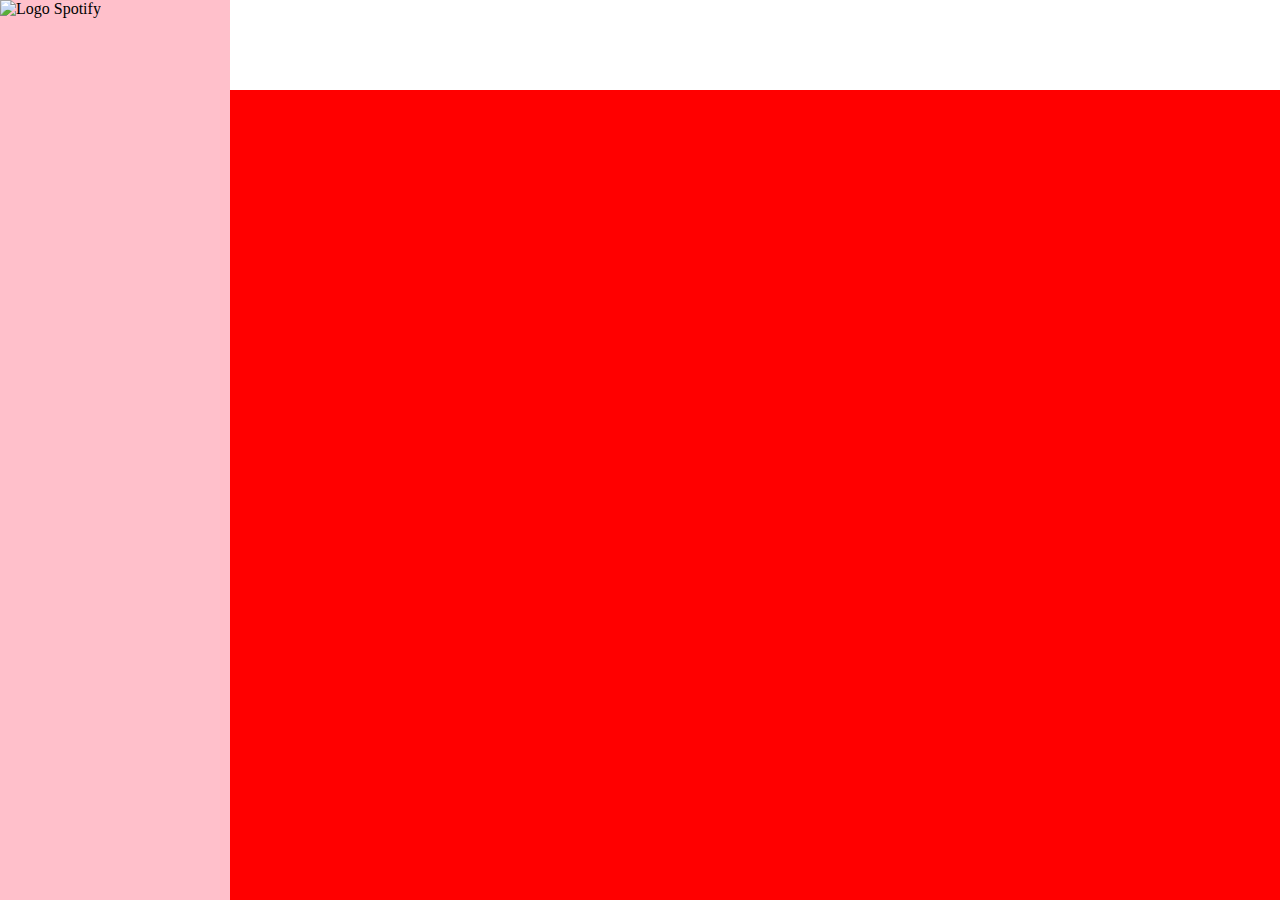
==== index.html @ 9cf11f25 "Struttura a colori" ====
<!DOCTYPE html>
<html lang="en" dir="ltr">
  <head>
    <meta charset="utf-8">
    <meta name="viewport" content="width=device-width, initial-scale= 1.0">
    <title>Spotify</title>
    <link rel="stylesheet" href="css/style.css">
    <link href="https://fonts.googleapis.com/css?family=Montserrat:400,500,600,700&display=swap" rel="stylesheet">
    <link rel="stylesheet" href="https://cdnjs.cloudflare.com/ajax/libs/font-awesome/5.12.1/css/all.min.css">
  </head>
  <body>
      <div id="spotify">
           <main id="main-wid" class="flexGrow--1" >
               <!-- Asside sidebar -->
               <aside id="sidebar">
                    <div class="sidebar_top flexGrow--1">
                            <div class="sidebar-top__logo">
                                <img src="" alt="Logo Spotify">
                            </div>
                      <nav id="sidebar__main-menu">
                         <ul>
                             <li></li>
                             <li></li>
                             <li></li>
                         </ul>
                      </nav>
                      <section id="sidebar__playlist"></section>
                    </div>
                    <div class="sidebar-bottom">

                    </div>
               </aside>
               <div id="content" class="flexGrow--1">
                   <div class="content__top-bar"></div>
                   <div class="content__scrollable"></div>
               </div>
           </main>

      </div>
  </body>
</html>
---- css/style.css ----
* {
  margin: 0;
  padding: 0;
  box-sizing: border-box;
}

body {
  font-family: "Montserrat, sans-serif"
  color: #fff;
}

/* Spotify */
#spotify {
  display: flex;
  flex-direction: column;
  height: 100vh;
  background-color: red;
}
 #sidebar {
  display: flex;
  flex-direction: column;
  flex-basis: 230px;
  background-color: pink;
}
#main-wid {
  display: flex;
}
#content {
  position: relative;
}
.content__top-bar{
  position: absolute;
  top: 0;
  left: 0;
  width: 100%;
  height: 90px;
  background-color: white;
}

.flexGrow--1 {
  flex-grow: 1;
}
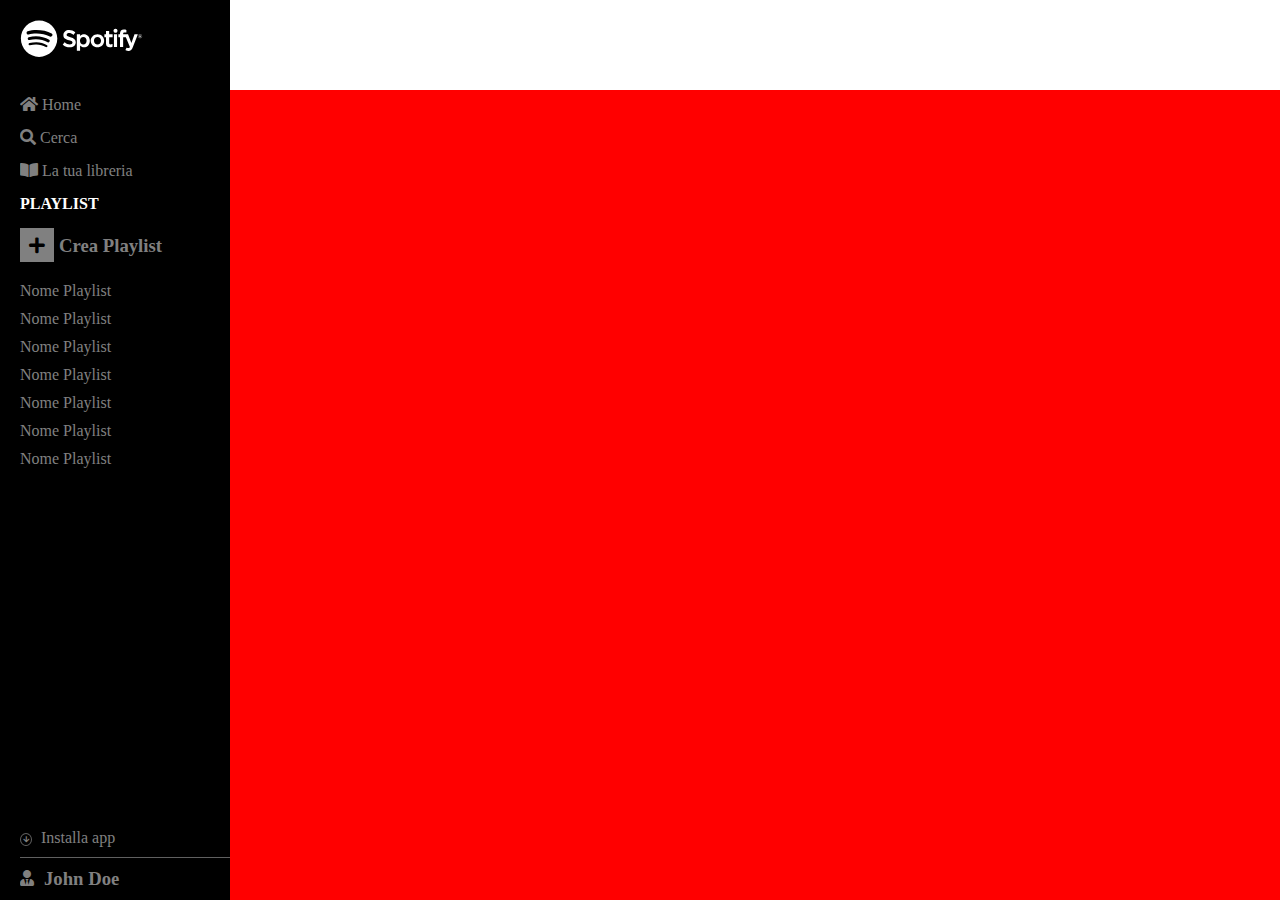
==== commit 2d70b5f3: "Aside done" ====
--- a/index.html
+++ b/index.html
@@ -15,19 +15,38 @@
                <aside id="sidebar">
                     <div class="sidebar_top flexGrow--1">
                             <div class="sidebar-top__logo">
-                                <img src="" alt="Logo Spotify">
+                                <img src="img/logo.svg" alt="Logo Spotify">
                             </div>
                       <nav id="sidebar__main-menu">
-                         <ul>
-                             <li></li>
-                             <li></li>
-                             <li></li>
+                         <ul class="listStyleNone">
+                             <li><i class="fas fa-home"></i> Home </li>
+                             <li><i class="fas fa-search"></i> Cerca </li>
+                             <li><i class="fas fa-book-open"></i> La tua libreria </li>
                          </ul>
                       </nav>
-                      <section id="sidebar__playlist"></section>
+                      <section id="sidebar__playlist">
+                          <p>Playlist</p>
+                          <h3><a href="#"><i class="fas fa-plus"></i></a>Crea Playlist</h3>
+                          <ul class="listStyleNone">
+                              <li>Nome Playlist</li>
+                              <li>Nome Playlist</li>
+                              <li>Nome Playlist</li>
+                              <li>Nome Playlist</li>
+                              <li>Nome Playlist</li>
+                              <li>Nome Playlist</li>
+                              <li>Nome Playlist</li>
+                          </ul>
+                      </section>
                     </div>
-                    <div class="sidebar-bottom">
-
+                    <div id="sidebar-bottom">
+                         <div class="sidebar-bottom__intall-app">
+                              <i class="fas fa-arrow-down"></i>
+                              <a href="#">Installa app</a>
+                         </div>
+                         <div class="sidebar-bottom__account">
+                             <a href="#"><i class="fas fa-user-tie"></i></a>
+                             <h3>John Doe</h3>
+                         </div>
                     </div>
                </aside>
                <div id="content" class="flexGrow--1">
--- a/css/style.css
+++ b/css/style.css
@@ -16,18 +16,99 @@
   height: 100vh;
   background-color: red;
 }
+
  #sidebar {
   display: flex;
   flex-direction: column;
   flex-basis: 230px;
-  background-color: pink;
+    background-color: black;
+}
+
+.sidebar-top__logo img {
+    width: 143px;
+    padding: 20px 0 20px 20px;
+}
+
+#sidebar__main-menu {
+  color: gray;
+  padding-left: 20px;
+}
+
+#sidebar__main-menu ul li {
+  margin: 15px 0;
+}
+#sidebar__playlist {
+  padding-left: 20px;
+  color: gray;
+}
+
+#sidebar__playlist p {
+  font-weight: bold;
+  color: white;
+  text-transform: uppercase;
+}
+#sidebar__playlist h3 {
+  padding: 10px 0;
+}
+#sidebar__playlist i {
+  background: gray;
+  color: #000;
+  font-size: 18px;
+  padding: 8px 9px;
+  margin-top: 5px;
+  margin-right: 5px;
+}
+
+#sidebar__playlist ul li {
+  margin: 10px 0;
+}
+
+#sidebar-bottom {
+  padding-left: 20px;
+  color: gray;
+}
+
+.sidebar-bottom__intall-app {
+  border-bottom: 1px solid #606060;
+  padding-bottom: 10px;
+}
+
+.sidebar-bottom__intall-app i {
+  border: 1px solid #606060;
+  border-radius: 50%;
+  margin-right: 5px;
+  padding: 2px;
+  font-size: 7px;
+  vertical-align: middle;
+}
+
+.sidebar-bottom__intall-app a {
+  text-decoration: none;
+  color: gray;
+}
+
+.sidebar-bottom__account {
+  display: flex;
+  align-items: center;
+  margin-top: 10px;
+  padding-bottom: 10px;
+}
+
+.sidebar-bottom__account a i{
+  margin-right: 10px;
+}
+
+.sidebar-bottom__account .fa-user-tie {
+  color: gray;
 }
 #main-wid {
   display: flex;
 }
+
 #content {
   position: relative;
 }
+
 .content__top-bar{
   position: absolute;
   top: 0;
@@ -40,3 +121,7 @@
 .flexGrow--1 {
   flex-grow: 1;
 }
+
+.listStyleNone{
+  list-style: none;
+}
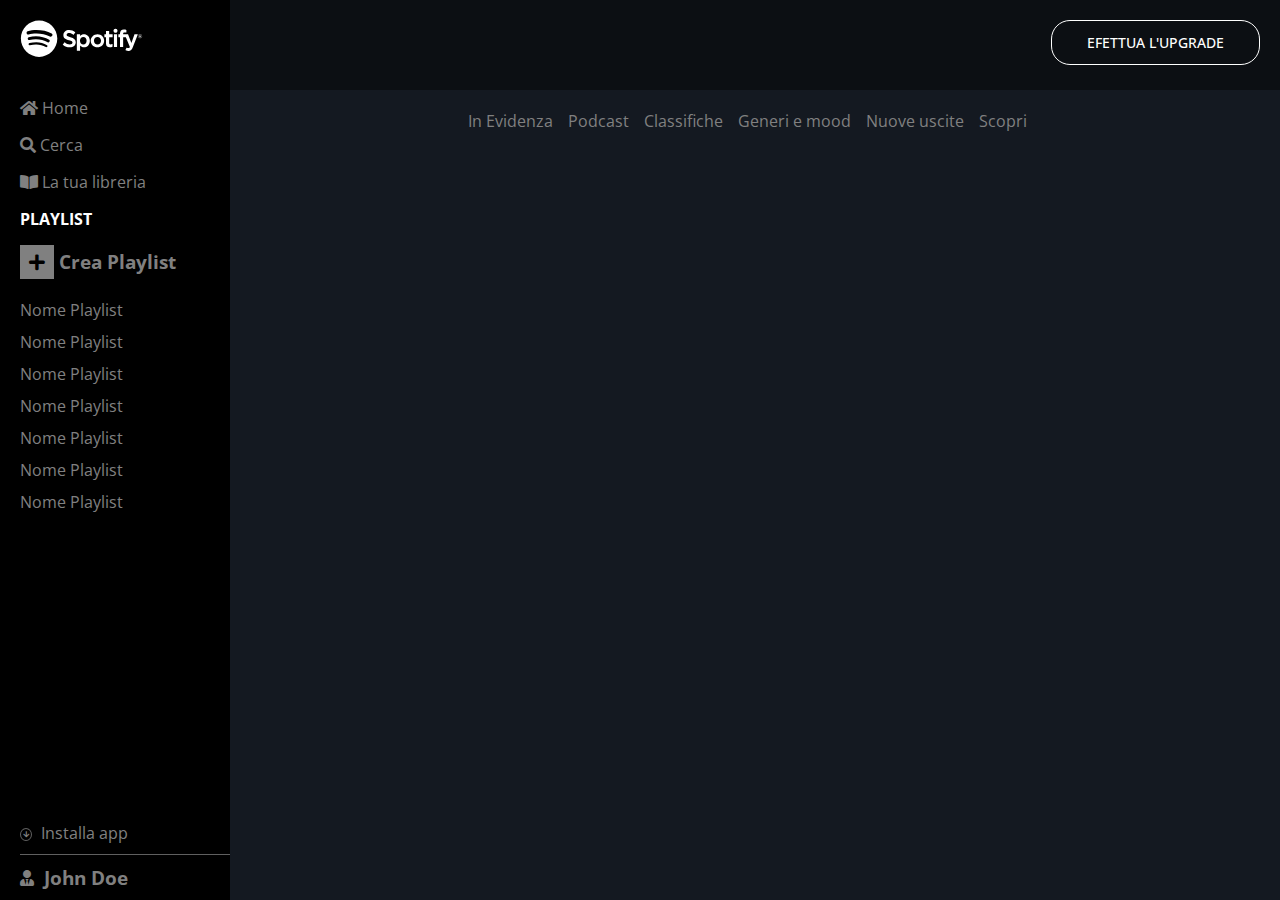
==== commit 65ede5bc: "Top bar and menu link" ====
--- a/index.html
+++ b/index.html
@@ -5,7 +5,7 @@
     <meta name="viewport" content="width=device-width, initial-scale= 1.0">
     <title>Spotify</title>
     <link rel="stylesheet" href="css/style.css">
-    <link href="https://fonts.googleapis.com/css?family=Montserrat:400,500,600,700&display=swap" rel="stylesheet">
+    <link href="https://fonts.googleapis.com/css2?family=Open+Sans&display=swap" rel="stylesheet">
     <link rel="stylesheet" href="https://cdnjs.cloudflare.com/ajax/libs/font-awesome/5.12.1/css/all.min.css">
   </head>
   <body>
@@ -50,8 +50,36 @@
                     </div>
                </aside>
                <div id="content" class="flexGrow--1">
-                   <div class="content__top-bar"></div>
-                   <div class="content__scrollable"></div>
+                   <div class="content__top-bar">
+                       <div class="content__top_bar">
+                           <div class="top-bar__btn"><a href="#">Efettua l'upgrade</a></div>
+                       </div>
+                   </div>
+                   <div class="content__scrollable">
+                        <div class="scrollable-menu">
+                            <ul class="menu_list">
+                                 <li class="menu__item">
+                                   <a href="#">In Evidenza</a>
+                                 </li>
+                                 <li class="menu__item">
+                                   <a href="#">Podcast</a>
+                                 </li>
+                                 <li class="menu__item">
+                                   <a href="#">Classifiche</a>
+                                 </li>
+                                 <li class="menu__item">
+                                   <a href="#">Generi e mood</a>
+                                 </li>
+                                 <li class="menu__item">
+                                   <a href="#">Nuove uscite</a>
+                                 </li>
+                                 <li class="menu__item">
+                                   <a href="#">Scopri</a>
+                                 </li>
+                            </ul>
+                        </div>
+
+                   </div>
                </div>
            </main>
 
--- a/css/style.css
+++ b/css/style.css
@@ -5,8 +5,7 @@
 }
 
 body {
-  font-family: "Montserrat, sans-serif"
-  color: #fff;
+font-family: 'Open Sans', sans-serif;
 }
 
 /* Spotify */
@@ -14,7 +13,6 @@
   display: flex;
   flex-direction: column;
   height: 100vh;
-  background-color: red;
 }
 
  #sidebar {
@@ -101,22 +99,71 @@
 .sidebar-bottom__account .fa-user-tie {
   color: gray;
 }
+
+.content__top-bar {
+    position: absolute;
+    top: 0;
+    left: 0;
+    width: 100%;
+    height: 90px;
+    background: rgba(0,0,0, .4);
+    z-index: 1;
+}
+
+.top-bar__btn a {
+  text-decoration: none;
+  border: 1px solid #fff;
+  font-weight: 500;
+  font-size: 14px;
+  border-radius: 19px;
+  padding: 12px 35px;
+  color: white;
+  text-transform: uppercase;
+}
+
+.top-bar__btn {
+  display: flex;
+  justify-content: flex-end;
+  align-items: center;
+  height: 85px;
+  padding: 20px;
+}
+
+.content__scrollable {
+  position: absolute;
+  top: 0;
+  left: 0;
+  width: 100%;
+  height: 100%;
+  padding: 90px 15px 30px;
+  display: flex;
+  flex-direction: column;
+}
+
+.scrollable-menu {
+  padding: 20px 0;
+}
+
+.menu_list {
+  display: flex;
+  justify-content: center;
+  list-style: none;
+}
+.menu_list li a {
+  text-decoration: none;
+  margin-right: 15px;
+  color: gray;
+}
+
 #main-wid {
   display: flex;
 }
 
 #content {
   position: relative;
+  background: #141921;
 }
 
-.content__top-bar{
-  position: absolute;
-  top: 0;
-  left: 0;
-  width: 100%;
-  height: 90px;
-  background-color: white;
-}
 
 .flexGrow--1 {
   flex-grow: 1;
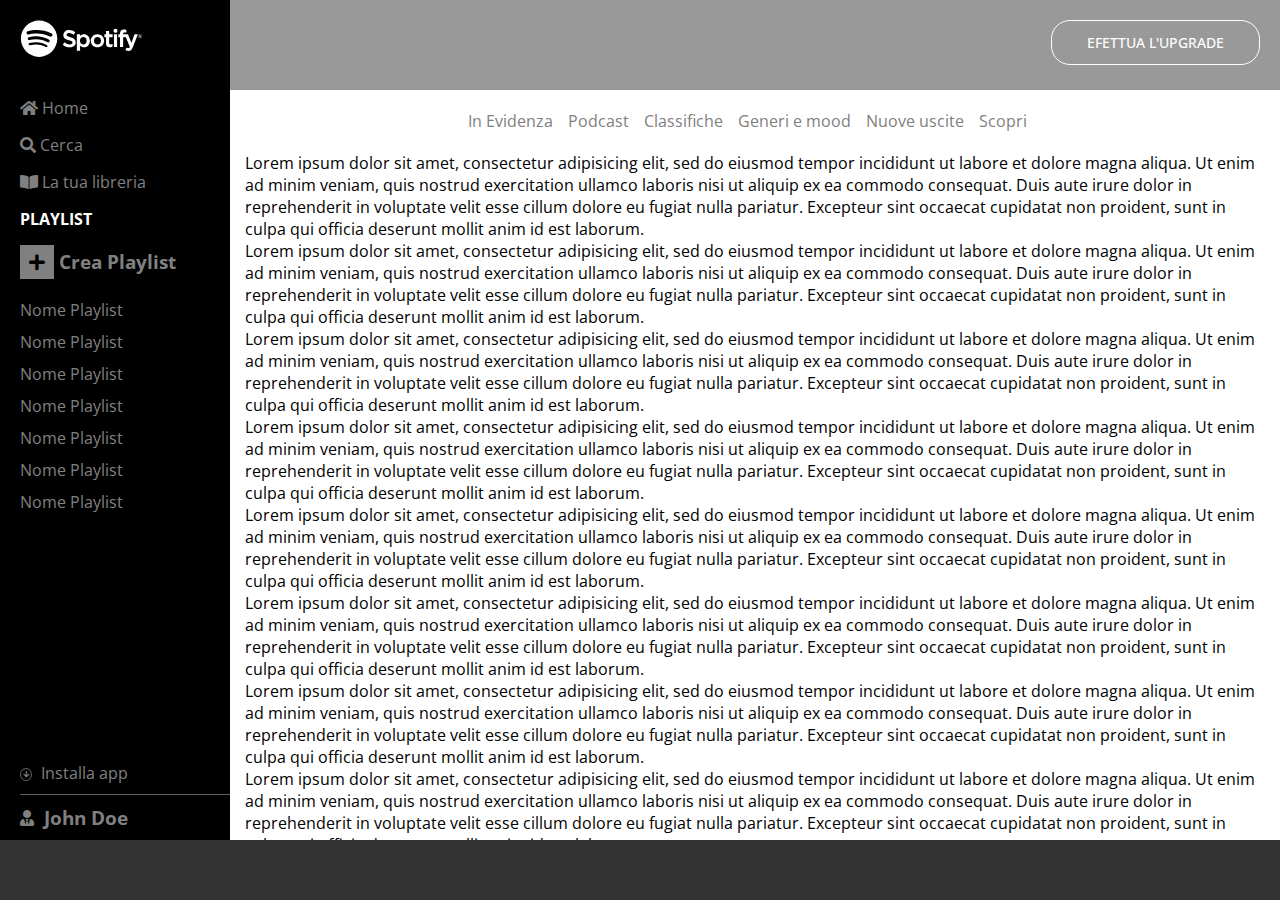
==== commit 3bcf181f: "responsive" ====
--- a/index.html
+++ b/index.html
@@ -17,11 +17,15 @@
                             <div class="sidebar-top__logo">
                                 <img src="img/logo.svg" alt="Logo Spotify">
                             </div>
+                            <div class="sidebar-top__logo-sm">
+                                <img src="img/logo-small.svg" alt="Logo Spotify">
+                            </div>
+
                       <nav id="sidebar__main-menu">
                          <ul class="listStyleNone">
-                             <li><i class="fas fa-home"></i> Home </li>
-                             <li><i class="fas fa-search"></i> Cerca </li>
-                             <li><i class="fas fa-book-open"></i> La tua libreria </li>
+                             <li><i class="fas fa-home"></i> <span id="dispnone">Home</span> </li>
+                             <li><i class="fas fa-search"></i> <span id="dispnone">Cerca</span> </li>
+                             <li><i class="fas fa-book-open"></i> <span id="dispnone">La tua libreria</span> </li>
                          </ul>
                       </nav>
                       <section id="sidebar__playlist">
@@ -78,10 +82,37 @@
                                  </li>
                             </ul>
                         </div>
+                        <section class="scrollable__category">
+                               <p>Lorem ipsum dolor sit amet, consectetur adipisicing elit, sed do eiusmod tempor incididunt ut labore et dolore magna aliqua. Ut enim ad minim veniam, quis nostrud exercitation ullamco laboris nisi ut aliquip ex ea commodo consequat. Duis aute irure dolor in reprehenderit in voluptate velit esse cillum dolore eu fugiat nulla pariatur. Excepteur sint occaecat cupidatat non proident, sunt in culpa qui officia deserunt mollit anim id est laborum.
+                               </p>
+                               <p>Lorem ipsum dolor sit amet, consectetur adipisicing elit, sed do eiusmod tempor incididunt ut labore et dolore magna aliqua. Ut enim ad minim veniam, quis nostrud exercitation ullamco laboris nisi ut aliquip ex ea commodo consequat. Duis aute irure dolor in reprehenderit in voluptate velit esse cillum dolore eu fugiat nulla pariatur. Excepteur sint occaecat cupidatat non proident, sunt in culpa qui officia deserunt mollit anim id est laborum.
+                               </p>
+                               <p>Lorem ipsum dolor sit amet, consectetur adipisicing elit, sed do eiusmod tempor incididunt ut labore et dolore magna aliqua. Ut enim ad minim veniam, quis nostrud exercitation ullamco laboris nisi ut aliquip ex ea commodo consequat. Duis aute irure dolor in reprehenderit in voluptate velit esse cillum dolore eu fugiat nulla pariatur. Excepteur sint occaecat cupidatat non proident, sunt in culpa qui officia deserunt mollit anim id est laborum.
+                               </p>
+                               <p>Lorem ipsum dolor sit amet, consectetur adipisicing elit, sed do eiusmod tempor incididunt ut labore et dolore magna aliqua. Ut enim ad minim veniam, quis nostrud exercitation ullamco laboris nisi ut aliquip ex ea commodo consequat. Duis aute irure dolor in reprehenderit in voluptate velit esse cillum dolore eu fugiat nulla pariatur. Excepteur sint occaecat cupidatat non proident, sunt in culpa qui officia deserunt mollit anim id est laborum.
+                               </p>
+                               <p>Lorem ipsum dolor sit amet, consectetur adipisicing elit, sed do eiusmod tempor incididunt ut labore et dolore magna aliqua. Ut enim ad minim veniam, quis nostrud exercitation ullamco laboris nisi ut aliquip ex ea commodo consequat. Duis aute irure dolor in reprehenderit in voluptate velit esse cillum dolore eu fugiat nulla pariatur. Excepteur sint occaecat cupidatat non proident, sunt in culpa qui officia deserunt mollit anim id est laborum.
+                               </p>
+                               <p>Lorem ipsum dolor sit amet, consectetur adipisicing elit, sed do eiusmod tempor incididunt ut labore et dolore magna aliqua. Ut enim ad minim veniam, quis nostrud exercitation ullamco laboris nisi ut aliquip ex ea commodo consequat. Duis aute irure dolor in reprehenderit in voluptate velit esse cillum dolore eu fugiat nulla pariatur. Excepteur sint occaecat cupidatat non proident, sunt in culpa qui officia deserunt mollit anim id est laborum.
+                               </p>
+                               <p>Lorem ipsum dolor sit amet, consectetur adipisicing elit, sed do eiusmod tempor incididunt ut labore et dolore magna aliqua. Ut enim ad minim veniam, quis nostrud exercitation ullamco laboris nisi ut aliquip ex ea commodo consequat. Duis aute irure dolor in reprehenderit in voluptate velit esse cillum dolore eu fugiat nulla pariatur. Excepteur sint occaecat cupidatat non proident, sunt in culpa qui officia deserunt mollit anim id est laborum.
+                               </p>
+                               <p>Lorem ipsum dolor sit amet, consectetur adipisicing elit, sed do eiusmod tempor incididunt ut labore et dolore magna aliqua. Ut enim ad minim veniam, quis nostrud exercitation ullamco laboris nisi ut aliquip ex ea commodo consequat. Duis aute irure dolor in reprehenderit in voluptate velit esse cillum dolore eu fugiat nulla pariatur. Excepteur sint occaecat cupidatat non proident, sunt in culpa qui officia deserunt mollit anim id est laborum.
+                               </p>
+                               <p>Lorem ipsum dolor sit amet, consectetur adipisicing elit, sed do eiusmod tempor incididunt ut labore et dolore magna aliqua. Ut enim ad minim veniam, quis nostrud exercitation ullamco laboris nisi ut aliquip ex ea commodo consequat. Duis aute irure dolor in reprehenderit in voluptate velit esse cillum dolore eu fugiat nulla pariatur. Excepteur sint occaecat cupidatat non proident, sunt in culpa qui officia deserunt mollit anim id est laborum.
+                               </p>
+                               <p>Lorem ipsum dolor sit amet, consectetur adipisicing elit, sed do eiusmod tempor incididunt ut labore et dolore magna aliqua. Ut enim ad minim veniam, quis nostrud exercitation ullamco laboris nisi ut aliquip ex ea commodo consequat. Duis aute irure dolor in reprehenderit in voluptate velit esse cillum dolore eu fugiat nulla pariatur. Excepteur sint occaecat cupidatat non proident, sunt in culpa qui officia deserunt mollit anim id est laborum.
+                               </p>
+                               <p>Lorem ipsum dolor sit amet, consectetur adipisicing elit, sed do eiusmod tempor incididunt ut labore et dolore magna aliqua. Ut enim ad minim veniam, quis nostrud exercitation ullamco laboris nisi ut aliquip ex ea commodo consequat. Duis aute irure dolor in reprehenderit in voluptate velit esse cillum dolore eu fugiat nulla pariatur. Excepteur sint occaecat cupidatat non proident, sunt in culpa qui officia deserunt mollit anim id est laborum.
+                               </p>
+                               <p>Lorem ipsum dolor sit amet, consectetur adipisicing elit, sed do eiusmod tempor incididunt ut labore et dolore magna aliqua. Ut enim ad minim veniam, quis nostrud exercitation ullamco laboris nisi ut aliquip ex ea commodo consequat. Duis aute irure dolor in reprehenderit in voluptate velit esse cillum dolore eu fugiat nulla pariatur. Excepteur sint occaecat cupidatat non proident, sunt in culpa qui officia deserunt mollit anim id est laborum.
+                               </p>
+                        </section>
+           </main>
+           <footer id="player" >
+           </footer>
 
-                   </div>
-               </div>
-           </main>
+
 
       </div>
   </body>
--- a/css/style.css
+++ b/css/style.css
@@ -19,7 +19,7 @@
   display: flex;
   flex-direction: column;
   flex-basis: 230px;
-    background-color: black;
+  background-color: black;
 }
 
 .sidebar-top__logo img {
@@ -108,6 +108,18 @@
     height: 90px;
     background: rgba(0,0,0, .4);
     z-index: 1;
+}
+#content .content__scrollable {
+    position: absolute;
+    top: 0;
+    left: 0;
+    width: 100%;
+    height: 100%;
+    overflow-y: auto;
+    /* 90px = height di content-top-bar */
+    padding: 90px 15px 30px;
+    display: flex;
+    flex-direction: column;
 }
 
 .top-bar__btn a {
@@ -146,6 +158,7 @@
 
 .menu_list {
   display: flex;
+  flex-wrap: wrap;
   justify-content: center;
   list-style: none;
 }
@@ -161,9 +174,16 @@
 
 #content {
   position: relative;
-  background: #141921;
-}
-
+  background: #fff;
+}
+
+#player {
+    display: flex;
+    justify-content: space-between;
+    background: #333;
+    padding: 10px 5px;
+    flex-basis: 60px;
+  }
 
 .flexGrow--1 {
   flex-grow: 1;
@@ -172,3 +192,66 @@
 .listStyleNone{
   list-style: none;
 }
+.sidebar-top__logo-sm {
+  display: none;
+}
+
+/*Media Query Small devices */
+@media all and (max-width: 600px) {
+  #sidebar {
+    flex-basis: 50px;
+  }
+
+  .sidebar-top__logo {
+    display: none;
+  }
+
+  .sidebar-top__logo-sm {
+    display: block;
+    width: 35px;
+    padding-top: 10px;
+    margin: 0 auto;
+  }
+
+#sidebar-bottom {
+  padding-right: 0;
+  padding-left: 0;
+  text-align: center;
+}
+.sidebar-bottom__account {
+  margin-left: 0;
+  justify-content: center;
+}
+.sidebar-bottom__account a i {
+  margin-right: 0;
+  text-align: center;
+}
+  #sidebar__main-menu ul li i {
+
+
+  }
+
+  #sidebar__main-menu {
+     padding-left: 0;
+     text-align: center;
+  }
+
+  #dispnone,
+  #sidebar__playlist,
+  .sidebar-bottom__intall-app a,
+  .sidebar-bottom__account h3{
+    display: none;
+  }
+
+  .sidebar-bottom__intall-app {
+    border-bottom: 0;
+    text-align: center;
+  }
+
+  .sidebar-bottom__intall-app i {
+      margin-right: 0;
+      }
+}
+@media all and (max-width: 1024px) and (min-width: 601px) {
+
+}
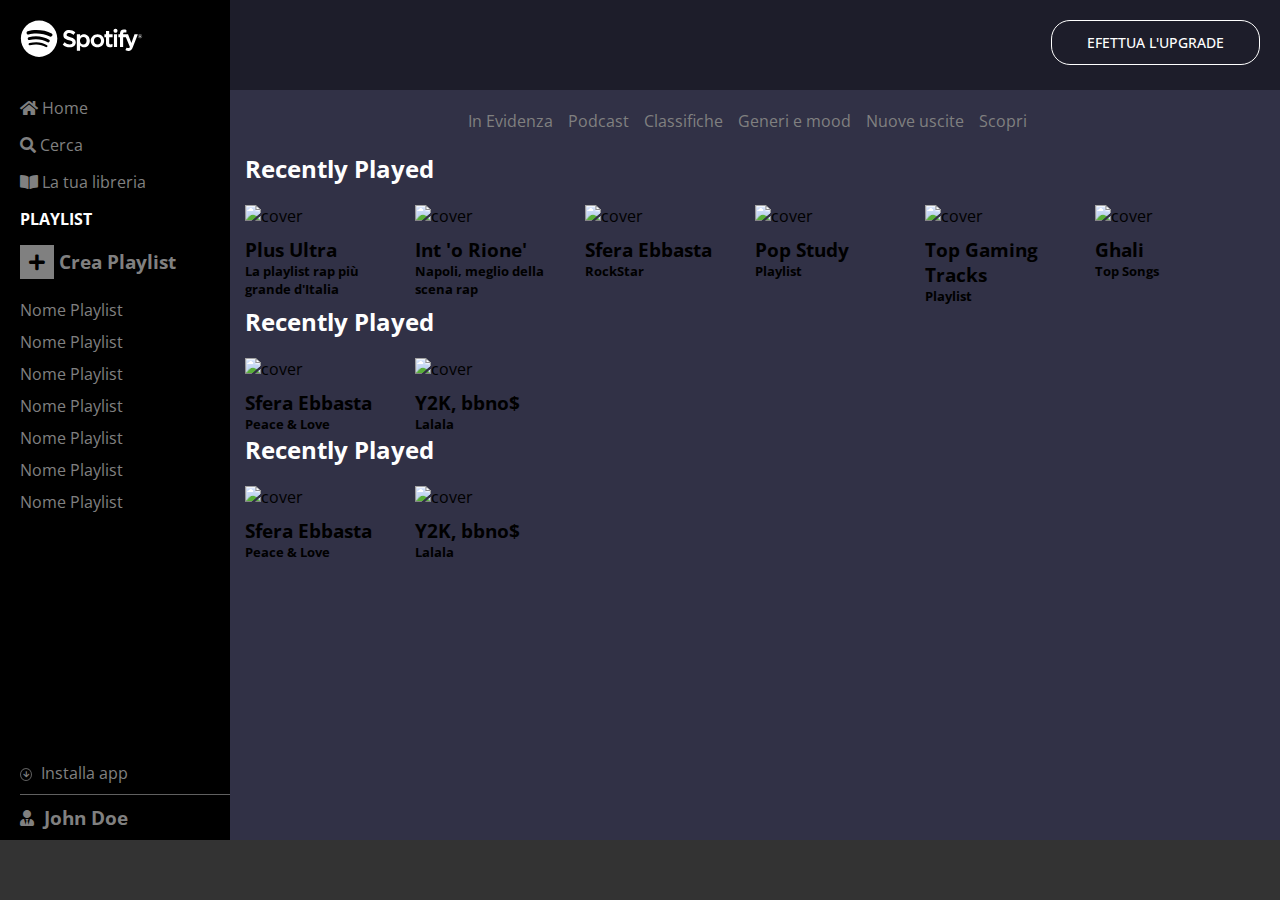
==== commit ec9d3b99: "Responsive Menu Content" ====
--- a/index.html
+++ b/index.html
@@ -83,31 +83,154 @@
                             </ul>
                         </div>
                         <section class="scrollable__category">
-                               <p>Lorem ipsum dolor sit amet, consectetur adipisicing elit, sed do eiusmod tempor incididunt ut labore et dolore magna aliqua. Ut enim ad minim veniam, quis nostrud exercitation ullamco laboris nisi ut aliquip ex ea commodo consequat. Duis aute irure dolor in reprehenderit in voluptate velit esse cillum dolore eu fugiat nulla pariatur. Excepteur sint occaecat cupidatat non proident, sunt in culpa qui officia deserunt mollit anim id est laborum.
-                               </p>
-                               <p>Lorem ipsum dolor sit amet, consectetur adipisicing elit, sed do eiusmod tempor incididunt ut labore et dolore magna aliqua. Ut enim ad minim veniam, quis nostrud exercitation ullamco laboris nisi ut aliquip ex ea commodo consequat. Duis aute irure dolor in reprehenderit in voluptate velit esse cillum dolore eu fugiat nulla pariatur. Excepteur sint occaecat cupidatat non proident, sunt in culpa qui officia deserunt mollit anim id est laborum.
-                               </p>
-                               <p>Lorem ipsum dolor sit amet, consectetur adipisicing elit, sed do eiusmod tempor incididunt ut labore et dolore magna aliqua. Ut enim ad minim veniam, quis nostrud exercitation ullamco laboris nisi ut aliquip ex ea commodo consequat. Duis aute irure dolor in reprehenderit in voluptate velit esse cillum dolore eu fugiat nulla pariatur. Excepteur sint occaecat cupidatat non proident, sunt in culpa qui officia deserunt mollit anim id est laborum.
-                               </p>
-                               <p>Lorem ipsum dolor sit amet, consectetur adipisicing elit, sed do eiusmod tempor incididunt ut labore et dolore magna aliqua. Ut enim ad minim veniam, quis nostrud exercitation ullamco laboris nisi ut aliquip ex ea commodo consequat. Duis aute irure dolor in reprehenderit in voluptate velit esse cillum dolore eu fugiat nulla pariatur. Excepteur sint occaecat cupidatat non proident, sunt in culpa qui officia deserunt mollit anim id est laborum.
-                               </p>
-                               <p>Lorem ipsum dolor sit amet, consectetur adipisicing elit, sed do eiusmod tempor incididunt ut labore et dolore magna aliqua. Ut enim ad minim veniam, quis nostrud exercitation ullamco laboris nisi ut aliquip ex ea commodo consequat. Duis aute irure dolor in reprehenderit in voluptate velit esse cillum dolore eu fugiat nulla pariatur. Excepteur sint occaecat cupidatat non proident, sunt in culpa qui officia deserunt mollit anim id est laborum.
-                               </p>
-                               <p>Lorem ipsum dolor sit amet, consectetur adipisicing elit, sed do eiusmod tempor incididunt ut labore et dolore magna aliqua. Ut enim ad minim veniam, quis nostrud exercitation ullamco laboris nisi ut aliquip ex ea commodo consequat. Duis aute irure dolor in reprehenderit in voluptate velit esse cillum dolore eu fugiat nulla pariatur. Excepteur sint occaecat cupidatat non proident, sunt in culpa qui officia deserunt mollit anim id est laborum.
-                               </p>
-                               <p>Lorem ipsum dolor sit amet, consectetur adipisicing elit, sed do eiusmod tempor incididunt ut labore et dolore magna aliqua. Ut enim ad minim veniam, quis nostrud exercitation ullamco laboris nisi ut aliquip ex ea commodo consequat. Duis aute irure dolor in reprehenderit in voluptate velit esse cillum dolore eu fugiat nulla pariatur. Excepteur sint occaecat cupidatat non proident, sunt in culpa qui officia deserunt mollit anim id est laborum.
-                               </p>
-                               <p>Lorem ipsum dolor sit amet, consectetur adipisicing elit, sed do eiusmod tempor incididunt ut labore et dolore magna aliqua. Ut enim ad minim veniam, quis nostrud exercitation ullamco laboris nisi ut aliquip ex ea commodo consequat. Duis aute irure dolor in reprehenderit in voluptate velit esse cillum dolore eu fugiat nulla pariatur. Excepteur sint occaecat cupidatat non proident, sunt in culpa qui officia deserunt mollit anim id est laborum.
-                               </p>
-                               <p>Lorem ipsum dolor sit amet, consectetur adipisicing elit, sed do eiusmod tempor incididunt ut labore et dolore magna aliqua. Ut enim ad minim veniam, quis nostrud exercitation ullamco laboris nisi ut aliquip ex ea commodo consequat. Duis aute irure dolor in reprehenderit in voluptate velit esse cillum dolore eu fugiat nulla pariatur. Excepteur sint occaecat cupidatat non proident, sunt in culpa qui officia deserunt mollit anim id est laborum.
-                               </p>
-                               <p>Lorem ipsum dolor sit amet, consectetur adipisicing elit, sed do eiusmod tempor incididunt ut labore et dolore magna aliqua. Ut enim ad minim veniam, quis nostrud exercitation ullamco laboris nisi ut aliquip ex ea commodo consequat. Duis aute irure dolor in reprehenderit in voluptate velit esse cillum dolore eu fugiat nulla pariatur. Excepteur sint occaecat cupidatat non proident, sunt in culpa qui officia deserunt mollit anim id est laborum.
-                               </p>
-                               <p>Lorem ipsum dolor sit amet, consectetur adipisicing elit, sed do eiusmod tempor incididunt ut labore et dolore magna aliqua. Ut enim ad minim veniam, quis nostrud exercitation ullamco laboris nisi ut aliquip ex ea commodo consequat. Duis aute irure dolor in reprehenderit in voluptate velit esse cillum dolore eu fugiat nulla pariatur. Excepteur sint occaecat cupidatat non proident, sunt in culpa qui officia deserunt mollit anim id est laborum.
-                               </p>
-                               <p>Lorem ipsum dolor sit amet, consectetur adipisicing elit, sed do eiusmod tempor incididunt ut labore et dolore magna aliqua. Ut enim ad minim veniam, quis nostrud exercitation ullamco laboris nisi ut aliquip ex ea commodo consequat. Duis aute irure dolor in reprehenderit in voluptate velit esse cillum dolore eu fugiat nulla pariatur. Excepteur sint occaecat cupidatat non proident, sunt in culpa qui officia deserunt mollit anim id est laborum.
-                               </p>
+                               <h2 class="title__category">Recently Played</h2>
+                               <div class="category__item">
+                                 <div class="item__container">
+                                     <div class="album_box positionRelative overlay">
+                                         <div class="item__layover">
+                                             <a class="u-linkDecoration--none" href="#">
+                                               <i class="far fa-play-circle"></i>
+                                             </a>
+                                         </div>
+                                         <img  class="item__cover" src="https://i.scdn.co/image/ab67706f000000026bbef8c2b731944f220b2296" alt="cover" class="item__cover">
+                                     </div>
+                                     <h3 class="item__title"> Plus Ultra</h3>
+                                     <h5>La playlist rap più grande d'Italia</h5>
+                                 </div>
+
+                                 <div class="item__container">
+                                     <div class="album_box positionRelative overlay">
+                                         <div class="item__layover">
+                                             <a class= href="#">
+                                               <i class="far fa-play-circle"></i>
+                                             </a>
+                                         </div>
+                                         <img  class="item__cover" src="https://i.scdn.co/image/ab67706f00000002fc79cd754c3259372102f1cd" alt="cover" class="item__cover">
+                                     </div>
+                                     <h3 class="item__title"> Int 'o Rione'</h3>
+                                     <h5>Napoli, meglio della scena rap</h5>
+                                 </div>
+
+                                 <div class="item__container">
+                                     <div class="album_box positionRelative overlay">
+                                         <div class="item__layover">
+                                             <a href="#">
+                                               <i class="far fa-play-circle"></i>
+                                             </a>
+                                         </div>
+                                         <img  class="item__cover" src="https://i.scdn.co/image/ab67616d00001e02bdbb64093ef6f0582479ec8e" alt="cover" class="item__cover">
+                                     </div>
+                                     <h3 class="item__title"> Sfera Ebbasta</h3>
+                                     <h5 >RockStar</h5>
+                                 </div>
+
+                                 <div class="item__container">
+                                     <div class="album_box positionRelative overlay">
+                                          <div class="item__layover">
+                                             <a  href="#">
+                                               <i class="far fa-play-circle"></i>
+                                             </a>
+                                         </div>
+                                         <img  class="item__cover" src="https://i.scdn.co/image/ab67706f00000002c9ad0a5b71a7c80ddcf621f4" alt="cover" class="item__cover">
+                                     </div>
+                                     <h3 class="item__title"> Pop Study</h3>
+                                     <h5 class="item__subtitle">Playlist</h5>
+                                 </div>
+
+                                 <div class="item__container">
+                                     <div class="album_box positionRelative overlay">
+                                          <div class="item__layover">
+                                             <a href="#">
+                                               <i class="far fa-play-circle"></i>
+                                             </a>
+                                         </div>
+                                         <img  class="item__cover" src="https://i.scdn.co/image/ab67706f0000000293e494dfa690515c1dad5885" alt="cover" class="item__cover">
+                                     </div>
+                                     <h3 class="item__title"> Top Gaming Tracks</h3>
+                                     <h5 class="item__subtitle u-colorLightBlue">Playlist</h5>
+                                 </div>
+
+                                 <div class="item__container">
+                                     <div class="album_box positionRelative overlay">
+                                          <div class="item__layover">
+                                             <a  href="#">
+                                               <i class="far fa-play-circle"></i>
+                                             </a>
+                                         </div>
+                                         <img  class="item__cover" src="https://i.scdn.co/image/3c032cc3795a05d27a1149dbb59284fb473edaea" alt="cover" class="item__cover">
+                                     </div>
+                                     <h3 class="item__title"> Ghali</h3>
+                                     <h5 class="item__subtitle u-colorLightBlue">Top Songs</h5>
+                                 </div>
+
+
+                               </div>
                         </section>
+
+                        <section class="scrollable__category">
+                               <h2 class="title__category">Recently Played</h2>
+                               <div class="category__item">
+                                 <div class="item__container">
+                                     <div class="album_box positionRelative overlay">
+                                         <div class="item__layover">
+                                             <a href="#">
+                                               <i class="far fa-play-circle"></i>
+                                             </a>
+                                         </div>
+                                         <img  class="item__cover" src="https://i.scdn.co/image/ab67616d00001e020b5557811b1eab235b1fade4" alt="cover" class="item__cover">
+                                     </div>
+                                     <h3 class="item__title"> Sfera Ebbasta</h3>
+                                     <h5 class="item__subtitle u-colorLightBlue">Peace & Love</h5>
+                                 </div>
+
+                                 <div class="item__container">
+                                     <div class="album_box positionRelative overlay">
+                                         <div class="item__layover">
+                                             <a href="#">
+                                               <i class="far fa-play-circle"></i>
+                                             </a>
+                                         </div>
+                                         <img  class="item__cover" src="https://i.scdn.co/image/ab67616d00001e028a6ccb507dd6a66f7f6e2440" alt="cover" class="item__cover">
+                                     </div>
+                                     <h3 class="item__title">  Y2K, bbno$</h3>
+                                     <h5 class="item__subtitle u-colorLightBlue">Lalala</h5>
+                                 </div>
+
+                               </div>
+                        </section>
+                        <section class="scrollable__category">
+                               <h2 class="title__category">Recently Played</h2>
+                               <div class="category__item">
+                                 <div class="item__container">
+                                     <div class="album_box positionRelative overlay">
+                                         <div class="item__layover">
+                                             <a href="#">
+                                               <i class="far fa-play-circle"></i>
+                                             </a>
+                                         </div>
+                                         <img  class="item__cover" src="https://i.scdn.co/image/ab67616d00001e020b5557811b1eab235b1fade4" alt="cover" class="item__cover">
+                                     </div>
+                                     <h3 class="item__title"> Sfera Ebbasta</h3>
+                                     <h5 class="item__subtitle u-colorLightBlue">Peace & Love</h5>
+                                 </div>
+
+                                 <div class="item__container">
+                                     <div class="album_box positionRelative overlay">
+                                         <div class="item__layover">
+                                             <a href="#">
+                                               <i class="far fa-play-circle"></i>
+                                             </a>
+                                         </div>
+                                         <img  class="item__cover" src="https://i.scdn.co/image/ab67616d00001e028a6ccb507dd6a66f7f6e2440" alt="cover" class="item__cover">
+                                     </div>
+                                     <h3 class="item__title">  Y2K, bbno$</h3>
+                                     <h5 class="item__subtitle u-colorLightBlue">Lalala</h5>
+                                 </div>
+
+                               </div>
+                        </section>
+
+
            </main>
            <footer id="player" >
            </footer>
--- a/css/style.css
+++ b/css/style.css
@@ -22,6 +22,34 @@
   background-color: black;
 }
 
+#main-wid {
+  display: flex;
+}
+
+#content {
+  position: relative;
+  background: #313146;
+}
+
+#player {
+    display: flex;
+    justify-content: space-between;
+    background: #333;
+    padding: 10px 5px;
+    flex-basis: 60px;
+  }
+
+.flexGrow--1 {
+  flex-grow: 1;
+}
+
+.positionRelative {
+  position: relative;
+}
+
+.listStyleNone{
+  list-style: none;
+}
 .sidebar-top__logo img {
     width: 143px;
     padding: 20px 0 20px 20px;
@@ -45,9 +73,11 @@
   color: white;
   text-transform: uppercase;
 }
+
 #sidebar__playlist h3 {
   padding: 10px 0;
 }
+
 #sidebar__playlist i {
   background: gray;
   color: #000;
@@ -162,51 +192,74 @@
   justify-content: center;
   list-style: none;
 }
+
 .menu_list li a {
   text-decoration: none;
   margin-right: 15px;
   color: gray;
 }
 
-#main-wid {
-  display: flex;
-}
-
-#content {
-  position: relative;
-  background: #fff;
-}
-
-#player {
+.title__category {
+  color: white;
+}
+
+.category__item {
+  display: flex;
+}
+
+.item__container {
+ padding: 20px 10px 0 0;
+ flex-basis: calc(100% / 6 );
+}
+
+.item__cover {
+  width: 100%;
+  display: block;
+}
+
+.item__layover {
+    position: absolute;
     display: flex;
-    justify-content: space-between;
-    background: #333;
-    padding: 10px 5px;
-    flex-basis: 60px;
-  }
-
-.flexGrow--1 {
-  flex-grow: 1;
-}
-
-.listStyleNone{
-  list-style: none;
-}
+    align-items: center;
+    justify-content: center;
+    width: 100%;
+    height: 100%;
+}
+
+.item__layover i {
+    color: white;
+    font-size: 40px;
+    display: none;
+}
+
+.overlay{
+    width: 100%;
+    margin-bottom: 10px;
+}
+.overlay:hover .item__layover{
+    background: rgba( 0, 0, 0, 0.5);
+}
+
+.overlay:hover .item__layover i{
+    display: block;
+}
+
 .sidebar-top__logo-sm {
   display: none;
 }
 
 /*Media Query Small devices */
 @media all and (max-width: 600px) {
+
   #sidebar {
     flex-basis: 50px;
   }
 
-  .sidebar-top__logo {
+.sidebar-top__logo {
     display: none;
   }
 
-  .sidebar-top__logo-sm {
+.sidebar-top__logo-sm {
     display: block;
     width: 35px;
     padding-top: 10px;
@@ -218,40 +271,52 @@
   padding-left: 0;
   text-align: center;
 }
+
 .sidebar-bottom__account {
   margin-left: 0;
   justify-content: center;
 }
+
 .sidebar-bottom__account a i {
   margin-right: 0;
   text-align: center;
 }
-  #sidebar__main-menu ul li i {
-
-
-  }
-
   #sidebar__main-menu {
-     padding-left: 0;
-     text-align: center;
-  }
-
-  #dispnone,
-  #sidebar__playlist,
-  .sidebar-bottom__intall-app a,
-  .sidebar-bottom__account h3{
+   padding-left: 0;
+   text-align: center;
+  }
+
+#dispnone,
+#sidebar__playlist,
+.sidebar-bottom__intall-app a,
+.sidebar-bottom__account h3 {
     display: none;
   }
 
-  .sidebar-bottom__intall-app {
-    border-bottom: 0;
-    text-align: center;
-  }
-
-  .sidebar-bottom__intall-app i {
-      margin-right: 0;
-      }
-}
+.sidebar-bottom__intall-app {
+  border-bottom: 0;
+  text-align: center;
+  }
+
+.sidebar-bottom__intall-app i {
+  margin-right: 0;
+  }
+  .category__item {
+    justify-content: center;
+    flex-wrap: wrap;
+  }
+  .item__container {
+        flex-wrap: wrap;
+        flex-basis: calc(100% / 2);
+    }
+}
+
 @media all and (max-width: 1024px) and (min-width: 601px) {
-
-}
+  .category__item {
+    flex-wrap: wrap;
+  }
+  .item__container {
+        flex-basis: calc(100% / 4);
+    }
+
+}
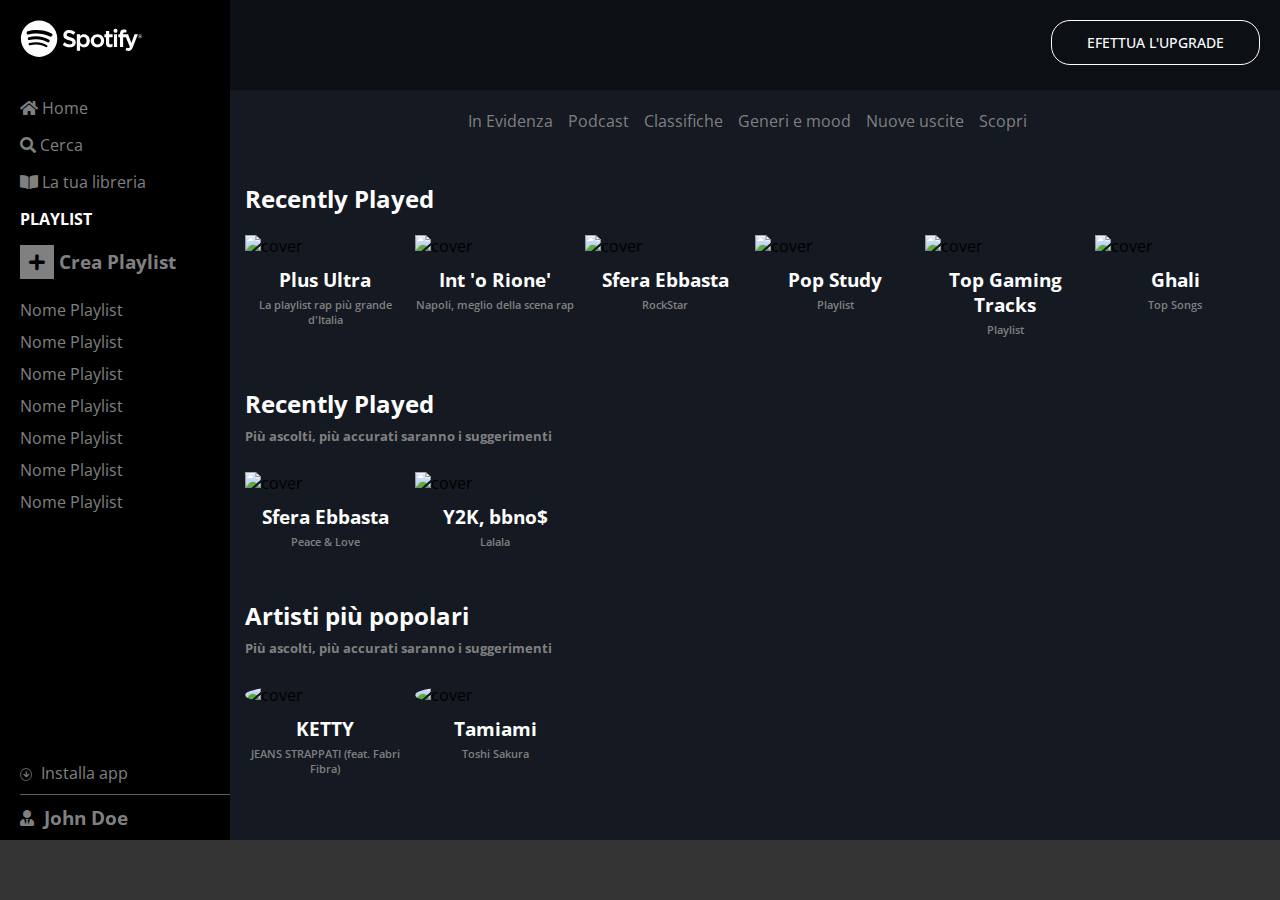
==== commit 49f4f0ee: "Manca il payer" ====
--- a/index.html
+++ b/index.html
@@ -95,7 +95,7 @@
                                          <img  class="item__cover" src="https://i.scdn.co/image/ab67706f000000026bbef8c2b731944f220b2296" alt="cover" class="item__cover">
                                      </div>
                                      <h3 class="item__title"> Plus Ultra</h3>
-                                     <h5>La playlist rap più grande d'Italia</h5>
+                                     <h5 class="item__subtitle">La playlist rap più grande d'Italia</h5>
                                  </div>
 
                                  <div class="item__container">
@@ -108,7 +108,7 @@
                                          <img  class="item__cover" src="https://i.scdn.co/image/ab67706f00000002fc79cd754c3259372102f1cd" alt="cover" class="item__cover">
                                      </div>
                                      <h3 class="item__title"> Int 'o Rione'</h3>
-                                     <h5>Napoli, meglio della scena rap</h5>
+                                     <h5 class="item__subtitle">Napoli, meglio della scena rap</h5>
                                  </div>
 
                                  <div class="item__container">
@@ -121,7 +121,7 @@
                                          <img  class="item__cover" src="https://i.scdn.co/image/ab67616d00001e02bdbb64093ef6f0582479ec8e" alt="cover" class="item__cover">
                                      </div>
                                      <h3 class="item__title"> Sfera Ebbasta</h3>
-                                     <h5 >RockStar</h5>
+                                     <h5 class="item__subtitle" >RockStar</h5>
                                  </div>
 
                                  <div class="item__container">
@@ -160,7 +160,7 @@
                                          <img  class="item__cover" src="https://i.scdn.co/image/3c032cc3795a05d27a1149dbb59284fb473edaea" alt="cover" class="item__cover">
                                      </div>
                                      <h3 class="item__title"> Ghali</h3>
-                                     <h5 class="item__subtitle u-colorLightBlue">Top Songs</h5>
+                                     <h5 class="item__subtitle ">Top Songs</h5>
                                  </div>
 
 
@@ -169,6 +169,7 @@
 
                         <section class="scrollable__category">
                                <h2 class="title__category">Recently Played</h2>
+                               <h5 class="title__category-1">Più ascolti, più accurati saranno i suggerimenti</h5>
                                <div class="category__item">
                                  <div class="item__container">
                                      <div class="album_box positionRelative overlay">
@@ -180,7 +181,7 @@
                                          <img  class="item__cover" src="https://i.scdn.co/image/ab67616d00001e020b5557811b1eab235b1fade4" alt="cover" class="item__cover">
                                      </div>
                                      <h3 class="item__title"> Sfera Ebbasta</h3>
-                                     <h5 class="item__subtitle u-colorLightBlue">Peace & Love</h5>
+                                     <h5 class="item__subtitle">Peace & Love</h5>
                                  </div>
 
                                  <div class="item__container">
@@ -193,38 +194,39 @@
                                          <img  class="item__cover" src="https://i.scdn.co/image/ab67616d00001e028a6ccb507dd6a66f7f6e2440" alt="cover" class="item__cover">
                                      </div>
                                      <h3 class="item__title">  Y2K, bbno$</h3>
-                                     <h5 class="item__subtitle u-colorLightBlue">Lalala</h5>
+                                     <h5 class="item__subtitle ">Lalala</h5>
                                  </div>
 
                                </div>
                         </section>
                         <section class="scrollable__category">
-                               <h2 class="title__category">Recently Played</h2>
+                               <h2 class="title__category">Artisti più popolari</h2>
+                               <h5 class="title__category-1">Più ascolti, più accurati saranno i suggerimenti</h5>
                                <div class="category__item">
                                  <div class="item__container">
                                      <div class="album_box positionRelative overlay">
-                                         <div class="item__layover">
-                                             <a href="#">
-                                               <i class="far fa-play-circle"></i>
-                                             </a>
-                                         </div>
-                                         <img  class="item__cover" src="https://i.scdn.co/image/ab67616d00001e020b5557811b1eab235b1fade4" alt="cover" class="item__cover">
-                                     </div>
-                                     <h3 class="item__title"> Sfera Ebbasta</h3>
-                                     <h5 class="item__subtitle u-colorLightBlue">Peace & Love</h5>
-                                 </div>
-
-                                 <div class="item__container">
-                                     <div class="album_box positionRelative overlay">
-                                         <div class="item__layover">
-                                             <a href="#">
-                                               <i class="far fa-play-circle"></i>
-                                             </a>
-                                         </div>
-                                         <img  class="item__cover" src="https://i.scdn.co/image/ab67616d00001e028a6ccb507dd6a66f7f6e2440" alt="cover" class="item__cover">
-                                     </div>
-                                     <h3 class="item__title">  Y2K, bbno$</h3>
-                                     <h5 class="item__subtitle u-colorLightBlue">Lalala</h5>
+                                         <div class="item__layover item__layover-1">
+                                             <a href="#">
+                                               <i class="far fa-play-circle"></i>
+                                             </a>
+                                         </div>
+                                         <img  class="item__cover-border" src="https://i.scdn.co/image/ab67616d00001e02dccfb2cfbc17de5f46495291" alt="cover" class="item__cover">
+                                     </div>
+                                     <h3 class="item__title"> KETTY</h3>
+                                     <h5 class="item__subtitle ">JEANS STRAPPATI (feat. Fabri Fibra)</h5>
+                                 </div>
+
+                                 <div class="item__container">
+                                     <div class="album_box positionRelative overlay">
+                                         <div class="item__layover item__layover-1 ">
+                                             <a href="#">
+                                               <i class="far fa-play-circle"></i>
+                                             </a>
+                                         </div>
+                                         <img  class="item__cover-border" src="https://i.scdn.co/image/ab67616d00001e026673039767a4d93dbc338bce" alt="cover" class="item__cover">
+                                     </div>
+                                     <h3 class="item__title">  Tamiami</h3>
+                                     <h5 class="item__subtitle">Toshi Sakura</h5>
                                  </div>
 
                                </div>
--- a/css/style.css
+++ b/css/style.css
@@ -28,7 +28,7 @@
 
 #content {
   position: relative;
-  background: #313146;
+  background: #141922;
 }
 
 #player {
@@ -139,6 +139,7 @@
     background: rgba(0,0,0, .4);
     z-index: 1;
 }
+
 #content .content__scrollable {
     position: absolute;
     top: 0;
@@ -185,6 +186,29 @@
 .scrollable-menu {
   padding: 20px 0;
 }
+.item__title {
+  color: white;
+  margin-top: 10px;
+  text-align: center;
+}
+
+.item__subtitle {
+  text-align: center;
+  padding-bottom: 20px;
+}
+
+.item__subtitle,
+.category__subtitle {
+    margin-top: 5px;
+    font-size: 11px;
+    font-weight: 600;
+}
+
+.title__category-1 {
+  color: gray;
+  padding: 7px 0;
+}
+
 
 .menu_list {
   display: flex;
@@ -199,6 +223,15 @@
   color: gray;
 }
 
+.scrollable__category h2 {
+  margin-top: 30px;
+}
+
+.item__subtitle {
+  color: gray;
+}
+
+.scrollable__category
 .title__category {
   color: white;
 }
@@ -213,6 +246,12 @@
 }
 
 .item__cover {
+  width: 100%;
+  display: block;
+}
+
+.item__cover-border {
+  border-radius: 50%;
   width: 100%;
   display: block;
 }
@@ -226,21 +265,27 @@
     height: 100%;
 }
 
+.item__layover-1 {
+border-radius: 50%;
+
+}
+
 .item__layover i {
     color: white;
     font-size: 40px;
     display: none;
 }
 
-.overlay{
+.overlay {
     width: 100%;
     margin-bottom: 10px;
 }
-.overlay:hover .item__layover{
+
+.overlay:hover .item__layover {
     background: rgba( 0, 0, 0, 0.5);
 }
 
-.overlay:hover .item__layover i{
+.overlay:hover .item__layover i {
     display: block;
 }
 
@@ -301,10 +346,12 @@
 .sidebar-bottom__intall-app i {
   margin-right: 0;
   }
+  
   .category__item {
     justify-content: center;
     flex-wrap: wrap;
   }
+
   .item__container {
         flex-wrap: wrap;
         flex-basis: calc(100% / 2);
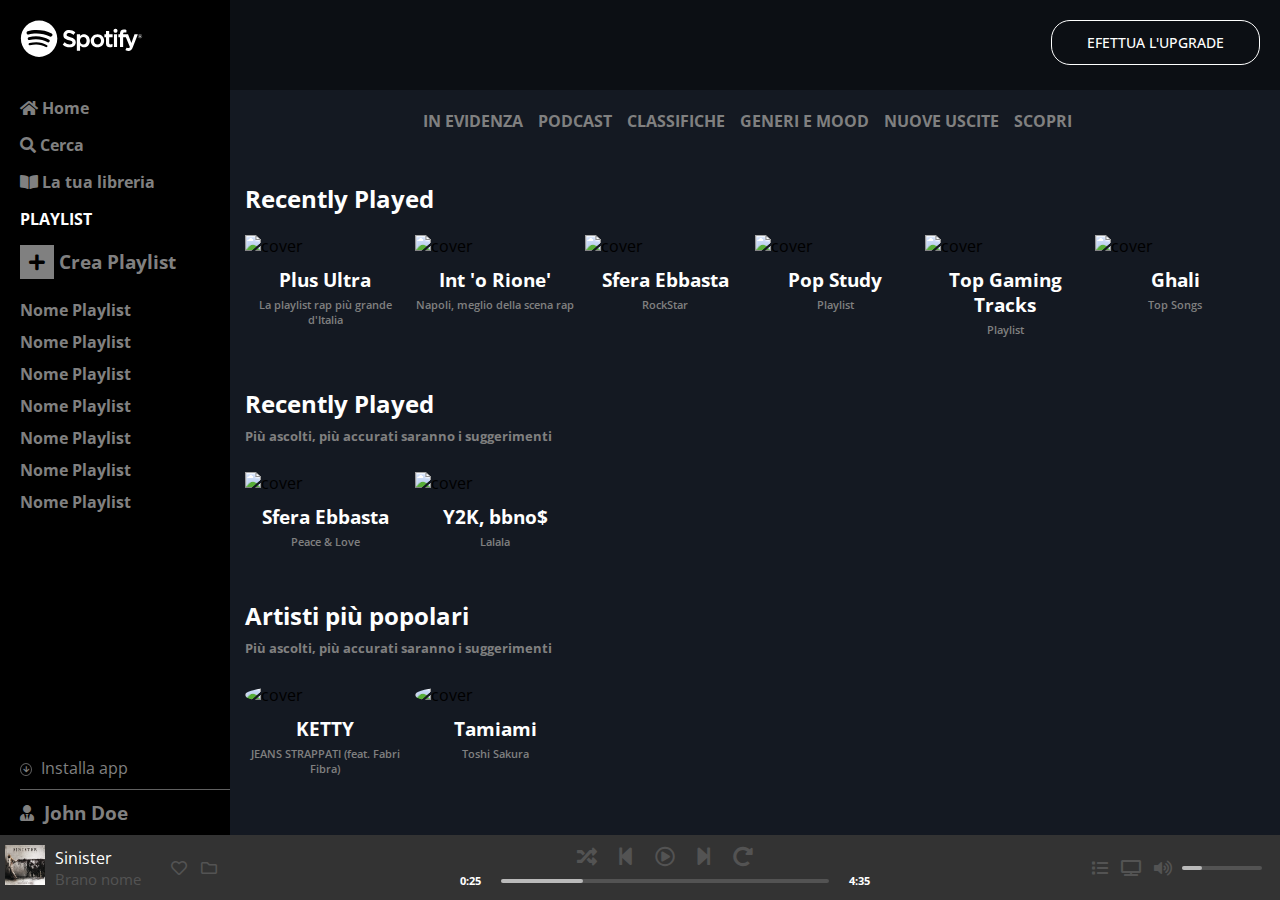
==== commit 7098d324: "Responsive" ====
--- a/index.html
+++ b/index.html
@@ -11,7 +11,6 @@
   <body>
       <div id="spotify">
            <main id="main-wid" class="flexGrow--1" >
-               <!-- Asside sidebar -->
                <aside id="sidebar">
                     <div class="sidebar_top flexGrow--1">
                             <div class="sidebar-top__logo">
@@ -20,25 +19,24 @@
                             <div class="sidebar-top__logo-sm">
                                 <img src="img/logo-small.svg" alt="Logo Spotify">
                             </div>
-
                       <nav id="sidebar__main-menu">
                          <ul class="listStyleNone">
-                             <li><i class="fas fa-home"></i> <span id="dispnone">Home</span> </li>
-                             <li><i class="fas fa-search"></i> <span id="dispnone">Cerca</span> </li>
-                             <li><i class="fas fa-book-open"></i> <span id="dispnone">La tua libreria</span> </li>
+                             <li><i class="fas fa-home"></i> <a href="#">Home</a></li>
+                             <li><i class="fas fa-search"></i> <a href="#">Cerca</a> </li>
+                             <li><i class="fas fa-book-open"></i> <a href="#">La tua libreria</a> </li>
                          </ul>
                       </nav>
                       <section id="sidebar__playlist">
                           <p>Playlist</p>
                           <h3><a href="#"><i class="fas fa-plus"></i></a>Crea Playlist</h3>
                           <ul class="listStyleNone">
-                              <li>Nome Playlist</li>
-                              <li>Nome Playlist</li>
-                              <li>Nome Playlist</li>
-                              <li>Nome Playlist</li>
-                              <li>Nome Playlist</li>
-                              <li>Nome Playlist</li>
-                              <li>Nome Playlist</li>
+                              <li> <a href="#">Nome Playlist</a></li>
+                              <li> <a href="#">Nome Playlist</a></li>
+                              <li> <a href="#">Nome Playlist</a></li>
+                              <li> <a href="#">Nome Playlist</a></li>
+                              <li> <a href="#">Nome Playlist</a></li>
+                              <li> <a href="#">Nome Playlist</a></li>
+                              <li> <a href="#">Nome Playlist</a></li>
                           </ul>
                       </section>
                     </div>
@@ -163,10 +161,8 @@
                                      <h5 class="item__subtitle ">Top Songs</h5>
                                  </div>
 
-
                                </div>
                         </section>
-
                         <section class="scrollable__category">
                                <h2 class="title__category">Recently Played</h2>
                                <h5 class="title__category-1">Più ascolti, più accurati saranno i suggerimenti</h5>
@@ -231,14 +227,64 @@
 
                                </div>
                         </section>
-
-
            </main>
            <footer id="player" >
+                     <div class="box__left">
+                         <a href="#">
+                            <img src="img/sinister.jpeg" alt="Sinister">
+                         </a>
+                         <a href="#">
+                           <ul>
+                               <li>Sinister</li>
+                               <li>Brano nome</li>
+                           </ul>
+                         </a>
+                         <div class="icon__box-left">
+                             <a href="#">
+                                 <i class="far fa-heart"></i>
+                             </a>
+                             <a href="#">
+                                 <i class="far fa-folder"></i>
+                             </a>
+                         </div>
+                     </div>
+                     <div class="box__middle">
+                        <div class="box__middle-top">
+                          <a href="#">
+                            <i class="fas fa-random"></i>
+                          </a>
+                          <a href="#">
+                            <i class="fas fa-step-backward"></i>
+                          </a>
+                          <a href="#">
+                            <i class="far fa-play-circle"></i>
+                          </a>
+                          <a href="#">
+                            <i class="fas fa-step-forward"></i>
+                          </a>
+                          <a href="#">
+                            <i class="fas fa-redo-alt"></i>
+                          </a>
+                        </div>
+                        <div class="box__middle-bottom">
+                          <h6>0:25</h6>
+                              <div class="bar"></div>
+                          <h6>4:35</h6>
+                        </div>
+                     </div>
+                     <div class="box__right">
+                       <a href="#">
+                         <i class="fas fa-list"></i>
+                       </a>
+                       <a href="#">
+                         <i class="fas fa-tv"></i>
+                       </a>
+                       <a href="#">
+                         <i class="fas fa-volume-up"></i>
+                       </a>
+                       <div class="bar"></div>
+                     </div>
            </footer>
-
-
-
       </div>
   </body>
 </html>
--- a/css/style.css
+++ b/css/style.css
@@ -32,11 +32,11 @@
 }
 
 #player {
-    display: flex;
-    justify-content: space-between;
-    background: #333;
-    padding: 10px 5px;
-    flex-basis: 60px;
+  display: flex;
+  justify-content: space-between;
+  background: #333;
+  padding: 10px 5px;
+  flex-basis: 60px;
   }
 
 .flexGrow--1 {
@@ -50,9 +50,9 @@
 .listStyleNone{
   list-style: none;
 }
+
 .sidebar-top__logo img {
-    width: 143px;
-    padding: 20px 0 20px 20px;
+  width: 143px;  padding: 20px 0 20px 20px;
 }
 
 #sidebar__main-menu {
@@ -62,7 +62,14 @@
 
 #sidebar__main-menu ul li {
   margin: 15px 0;
-}
+  font-weight: bold;
+}
+
+#sidebar__main-menu ul li  a {
+  text-decoration: none;
+  color: gray;
+}
+
 #sidebar__playlist {
   padding-left: 20px;
   color: gray;
@@ -89,6 +96,11 @@
 
 #sidebar__playlist ul li {
   margin: 10px 0;
+  font-weight: bold;
+}
+#sidebar__playlist ul li  a{
+  text-decoration: none;
+  color: gray;
 }
 
 #sidebar-bottom {
@@ -131,26 +143,26 @@
 }
 
 .content__top-bar {
-    position: absolute;
-    top: 0;
-    left: 0;
-    width: 100%;
-    height: 90px;
-    background: rgba(0,0,0, .4);
-    z-index: 1;
+  position: absolute;
+  top: 0;
+  left: 0;
+  width: 100%;
+  height: 90px;
+  background: rgba(0,0,0, .4);
+  z-index: 1;
 }
 
 #content .content__scrollable {
-    position: absolute;
-    top: 0;
-    left: 0;
-    width: 100%;
-    height: 100%;
-    overflow-y: auto;
-    /* 90px = height di content-top-bar */
-    padding: 90px 15px 30px;
-    display: flex;
-    flex-direction: column;
+  position: absolute;
+  top: 0;
+  left: 0;
+  width: 100%;
+  height: 100%;
+  overflow-y: auto;
+  /* 90px = height di content-top-bar */
+  padding: 90px 15px 30px;
+  display: flex;
+  flex-direction: column;
 }
 
 .top-bar__btn a {
@@ -186,6 +198,7 @@
 .scrollable-menu {
   padding: 20px 0;
 }
+
 .item__title {
   color: white;
   margin-top: 10px;
@@ -209,16 +222,17 @@
   padding: 7px 0;
 }
 
-
 .menu_list {
   display: flex;
   flex-wrap: wrap;
   justify-content: center;
   list-style: none;
+  font-weight: bold
 }
 
 .menu_list li a {
   text-decoration: none;
+  text-transform: uppercase;
   margin-right: 15px;
   color: gray;
 }
@@ -257,12 +271,12 @@
 }
 
 .item__layover {
-    position: absolute;
-    display: flex;
-    align-items: center;
-    justify-content: center;
-    width: 100%;
-    height: 100%;
+  position: absolute;
+  display: flex;
+  align-items: center;
+  justify-content: center;
+  width: 100%;
+  height: 100%;
 }
 
 .item__layover-1 {
@@ -271,28 +285,198 @@
 }
 
 .item__layover i {
-    color: white;
+  color: white;
     font-size: 40px;
-    display: none;
+  display: none;
 }
 
 .overlay {
-    width: 100%;
-    margin-bottom: 10px;
+  width: 100%;
+  margin-bottom: 10px;
 }
 
 .overlay:hover .item__layover {
-    background: rgba( 0, 0, 0, 0.5);
+  background: rgba( 0, 0, 0, 0.5);
 }
 
 .overlay:hover .item__layover i {
-    display: block;
+  display: block;
 }
 
 .sidebar-top__logo-sm {
   display: none;
 }
 
+.box__left {
+  display: flex;
+  flex-basis: 250px;
+  align-items: center;
+}
+
+.box__left img {
+ width: 40px;
+}
+
+.box__left a {
+ text-decoration: none;
+}
+
+.box__left ul li {
+ list-style: none;
+}
+
+.icon__box-left {
+  margin-left: 20px;
+}
+
+.icon__box-left a:nth-child(2) {
+  margin-left: 10px;
+  }
+
+.box__left  ul {
+  margin-left: 10px;
+  margin-right: 10px;
+}
+
+.box__left li:nth-child(1) {
+  color: white;
+}
+
+.box__left li:nth-child(2) {
+  color: #535353;
+  font-size: 15px;
+}
+
+.icon__box-left a i,
+.box__middle-top a i
+{
+    color: #535353;
+}
+
+.box__middle-top a i {
+  font-size: 20px;
+}
+.box__middle-top a i:hover,
+.box__right a i:hover {
+  color: white;
+}
+
+.box__middle {
+  display: flex;
+  flex-direction: column;
+  flex-grow: 1;
+  justify-content: center;
+  align-items: center;
+}
+
+.box__middle-top {
+  display: flex;
+  justify-content: center;
+  align-items: center;
+  padding-bottom: 5px;
+}
+
+.box__middle-top a {
+  margin: 0 10px ;
+}
+
+.box__middle-bottom {
+  display: flex;
+  justify-content: center;
+  align-items: center;
+  width: 100%;
+}
+.box__middle-bottom h6 {
+  color: white;
+}
+
+.box__right {
+  display: flex;
+  flex-basis: 200px;
+  justify-content: center;
+  align-items: center;
+}
+
+.box__right i {
+  margin-left: 13px;
+}
+
+.box__right a i {
+  color: #535353;
+}
+
+
+.bar {
+  vertical-align: middle;
+  position: relative;
+  background-color: #535353;
+  height: 4px;
+  flex-basis: 40%;
+  border-radius: 10px;
+  margin: 0px 10px 0;
+}
+
+.box__middle-bottom .bar::before {
+  content: '';
+  position: absolute;
+  left: 0;
+  top: 0;
+  height: 100%;
+  width: 25%;
+  background-color: #bababa;
+  border-radius: 10px;
+}
+
+.box__right .bar::before {
+  content: '';
+  position: absolute;
+  left: 0;
+  top: 0;
+  height: 100%;
+  width: 25%;
+  background-color: #bababa;
+  border-radius: 10px;
+}
+
+.box__middle-bottom .bar {
+  flex-basis: 40%;
+  margin: 0 20px;
+}
+
+/* hover */
+#sidebar__playlist i:hover {
+  color: black;
+  background: white;
+}
+
+#sidebar__main-menu i:hover {
+  color: white;
+}
+
+.top-bar__btn a:hover {
+  color: #acfe2e;
+  border: 1px solid #acfe2e;
+}
+
+.menu_list li a:hover,
+#sidebar__playlist ul li  a:hover,
+.sidebar-bottom__account  a i:hover,
+.sidebar-bottom__intall-app i:hover,
+.sidebar-bottom__intall-app a:hover,
+#sidebar__main-menu ul li  a:hover {
+  color: white;
+}
+
+.icon__box-left .fa-heart:hover {
+  color:  red;
+  transition: 300ms;
+}
+
+.icon__box-left .fa-folder:hover {
+  color:  #acfe2e;
+  transition: 300ms;
+}
+
 /*Media Query Small devices */
 @media all and (max-width: 600px) {
 
@@ -301,14 +485,14 @@
   }
 
 .sidebar-top__logo {
-    display: none;
+  display: none;
   }
 
 .sidebar-top__logo-sm {
-    display: block;
-    width: 35px;
-    padding-top: 10px;
-    margin: 0 auto;
+  display: block;
+  width: 35px;
+  padding-top: 10px;
+  margin: 0 auto;
   }
 
 #sidebar-bottom {
@@ -326,15 +510,17 @@
   margin-right: 0;
   text-align: center;
 }
-  #sidebar__main-menu {
-   padding-left: 0;
-   text-align: center;
+
+#sidebar__main-menu {
+  padding-left: 0;
+  text-align: center;
   }
 
 #dispnone,
 #sidebar__playlist,
 .sidebar-bottom__intall-app a,
-.sidebar-bottom__account h3 {
+.sidebar-bottom__account h3,
+#sidebar__main-menu ul li  a {
     display: none;
   }
 
@@ -346,24 +532,87 @@
 .sidebar-bottom__intall-app i {
   margin-right: 0;
   }
-  
-  .category__item {
-    justify-content: center;
-    flex-wrap: wrap;
-  }
-
-  .item__container {
-        flex-wrap: wrap;
-        flex-basis: calc(100% / 2);
+
+.category__item {
+  justify-content: center;
+  flex-wrap: wrap;
+  }
+
+.item__container {
+ flex-wrap: wrap;
+  flex-basis: calc(100% / 2);
     }
-}
+
+.icon__box-left {
+  padding-left: 0;
+  padding-right: 15px;
+ }
+
+ .icon__box-left {
+  display: flex;
+  flex-direction: column;
+ }
+
+.icon__box-left a:nth-child(2) {
+ margin-left: 0;
+  }
+
+.box__left li:nth-child(1) {
+ font-size: 13px;
+  }
+
+.box__left li:nth-child(2) {
+ font-size: 10px;
+ }
+
+ .box__middle {
+  padding-left: 0 10px ;
+ }
+
+.box__middle-top a i {
+ font-size: 17px;
+ }
+
+.box__middle-top a {
+ margin: 0 5px;
+   }
+
+.box__right a i {
+ margin-left: 10px;
+   }
+
+.box__middle-bottom .bar {
+ flex-basis: 60%;
+   }
+
+.box__right .bar {
+ flex-basis: 25%;
+   }
+
+}
+
+
 
 @media all and (max-width: 1024px) and (min-width: 601px) {
   .category__item {
     flex-wrap: wrap;
   }
+
   .item__container {
-        flex-basis: calc(100% / 4);
+    flex-basis: calc(100% / 4);
     }
 
-}
+    .icon__box-left {
+      padding-left: 0;
+    }
+
+    .box__middle-bottom .bar {
+      flex-basis: 70%;
+    }
+
+    .box__right .bar {
+      flex-basis: 30%;
+    }
+
+
+}
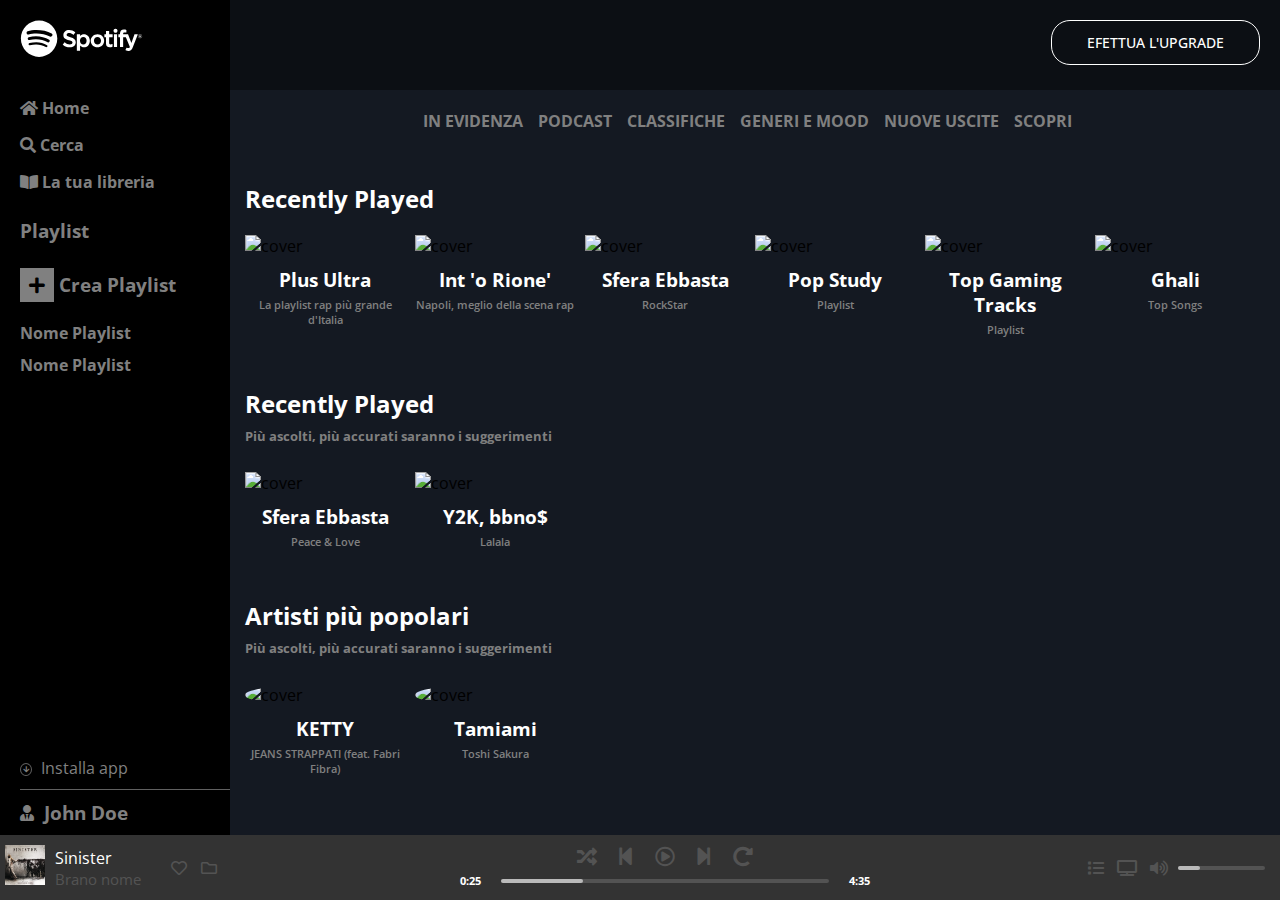
==== commit e289a1d5: "adjustments" ====
--- a/index.html
+++ b/index.html
@@ -27,14 +27,9 @@
                          </ul>
                       </nav>
                       <section id="sidebar__playlist">
-                          <p>Playlist</p>
+                          <h3>Playlist</h3>
                           <h3><a href="#"><i class="fas fa-plus"></i></a>Crea Playlist</h3>
                           <ul class="listStyleNone">
-                              <li> <a href="#">Nome Playlist</a></li>
-                              <li> <a href="#">Nome Playlist</a></li>
-                              <li> <a href="#">Nome Playlist</a></li>
-                              <li> <a href="#">Nome Playlist</a></li>
-                              <li> <a href="#">Nome Playlist</a></li>
                               <li> <a href="#">Nome Playlist</a></li>
                               <li> <a href="#">Nome Playlist</a></li>
                           </ul>
@@ -85,11 +80,11 @@
                                <div class="category__item">
                                  <div class="item__container">
                                      <div class="album_box positionRelative overlay">
-                                         <div class="item__layover">
-                                             <a class="u-linkDecoration--none" href="#">
-                                               <i class="far fa-play-circle"></i>
-                                             </a>
-                                         </div>
+                                        <div class="item__layover">
+                                          <a class=href="#">
+                                            <i class="far fa-play-circle"></i>
+                                          </a>
+                                        </div>
                                          <img  class="item__cover" src="https://i.scdn.co/image/ab67706f000000026bbef8c2b731944f220b2296" alt="cover" class="item__cover">
                                      </div>
                                      <h3 class="item__title"> Plus Ultra</h3>
@@ -111,11 +106,11 @@
 
                                  <div class="item__container">
                                      <div class="album_box positionRelative overlay">
-                                         <div class="item__layover">
-                                             <a href="#">
-                                               <i class="far fa-play-circle"></i>
-                                             </a>
-                                         </div>
+                                          <div class="item__layover">
+                                            <a class=href="#">
+                                              <i class="far fa-play-circle"></i>
+                                            </a>
+                                          </div>
                                          <img  class="item__cover" src="https://i.scdn.co/image/ab67616d00001e02bdbb64093ef6f0582479ec8e" alt="cover" class="item__cover">
                                      </div>
                                      <h3 class="item__title"> Sfera Ebbasta</h3>
@@ -125,10 +120,10 @@
                                  <div class="item__container">
                                      <div class="album_box positionRelative overlay">
                                           <div class="item__layover">
-                                             <a  href="#">
-                                               <i class="far fa-play-circle"></i>
-                                             </a>
-                                         </div>
+                                            <a class=href="#">
+                                              <i class="far fa-play-circle"></i>
+                                            </a>
+                                          </div>
                                          <img  class="item__cover" src="https://i.scdn.co/image/ab67706f00000002c9ad0a5b71a7c80ddcf621f4" alt="cover" class="item__cover">
                                      </div>
                                      <h3 class="item__title"> Pop Study</h3>
@@ -138,10 +133,10 @@
                                  <div class="item__container">
                                      <div class="album_box positionRelative overlay">
                                           <div class="item__layover">
-                                             <a href="#">
-                                               <i class="far fa-play-circle"></i>
-                                             </a>
-                                         </div>
+                                            <a class=href="#">
+                                              <i class="far fa-play-circle"></i>
+                                            </a>
+                                          </div>
                                          <img  class="item__cover" src="https://i.scdn.co/image/ab67706f0000000293e494dfa690515c1dad5885" alt="cover" class="item__cover">
                                      </div>
                                      <h3 class="item__title"> Top Gaming Tracks</h3>
@@ -150,11 +145,11 @@
 
                                  <div class="item__container">
                                      <div class="album_box positionRelative overlay">
-                                          <div class="item__layover">
-                                             <a  href="#">
-                                               <i class="far fa-play-circle"></i>
-                                             </a>
-                                         </div>
+                                        <div class="item__layover">
+                                          <a class=href="#">
+                                            <i class="far fa-play-circle"></i>
+                                          </a>
+                                        </div>
                                          <img  class="item__cover" src="https://i.scdn.co/image/3c032cc3795a05d27a1149dbb59284fb473edaea" alt="cover" class="item__cover">
                                      </div>
                                      <h3 class="item__title"> Ghali</h3>
@@ -169,11 +164,11 @@
                                <div class="category__item">
                                  <div class="item__container">
                                      <div class="album_box positionRelative overlay">
-                                         <div class="item__layover">
-                                             <a href="#">
-                                               <i class="far fa-play-circle"></i>
-                                             </a>
-                                         </div>
+                                          <div class="item__layover">
+                                            <a class=href="#">
+                                              <i class="far fa-play-circle"></i>
+                                            </a>
+                                          </div>
                                          <img  class="item__cover" src="https://i.scdn.co/image/ab67616d00001e020b5557811b1eab235b1fade4" alt="cover" class="item__cover">
                                      </div>
                                      <h3 class="item__title"> Sfera Ebbasta</h3>
@@ -182,11 +177,11 @@
 
                                  <div class="item__container">
                                      <div class="album_box positionRelative overlay">
-                                         <div class="item__layover">
-                                             <a href="#">
-                                               <i class="far fa-play-circle"></i>
-                                             </a>
-                                         </div>
+                                          <div class="item__layover">
+                                            <a class=href="#">
+                                              <i class="far fa-play-circle"></i>
+                                            </a>
+                                          </div>
                                          <img  class="item__cover" src="https://i.scdn.co/image/ab67616d00001e028a6ccb507dd6a66f7f6e2440" alt="cover" class="item__cover">
                                      </div>
                                      <h3 class="item__title">  Y2K, bbno$</h3>
@@ -201,11 +196,11 @@
                                <div class="category__item">
                                  <div class="item__container">
                                      <div class="album_box positionRelative overlay">
-                                         <div class="item__layover item__layover-1">
-                                             <a href="#">
-                                               <i class="far fa-play-circle"></i>
-                                             </a>
-                                         </div>
+                                          <div class="item__layover item__layover-1">
+                                            <a class=href="#">
+                                              <i class="far fa-play-circle"></i>
+                                            </a>
+                                          </div>
                                          <img  class="item__cover-border" src="https://i.scdn.co/image/ab67616d00001e02dccfb2cfbc17de5f46495291" alt="cover" class="item__cover">
                                      </div>
                                      <h3 class="item__title"> KETTY</h3>
@@ -214,11 +209,11 @@
 
                                  <div class="item__container">
                                      <div class="album_box positionRelative overlay">
-                                         <div class="item__layover item__layover-1 ">
-                                             <a href="#">
-                                               <i class="far fa-play-circle"></i>
-                                             </a>
-                                         </div>
+                                        <div class="item__layover item__layover-1">
+                                          <a class=href="#">
+                                            <i class="far fa-play-circle"></i>
+                                          </a>
+                                        </div>
                                          <img  class="item__cover-border" src="https://i.scdn.co/image/ab67616d00001e026673039767a4d93dbc338bce" alt="cover" class="item__cover">
                                      </div>
                                      <h3 class="item__title">  Tamiami</h3>
--- a/css/style.css
+++ b/css/style.css
@@ -38,6 +38,7 @@
   padding: 10px 5px;
   flex-basis: 60px;
   }
+
 
 .flexGrow--1 {
   flex-grow: 1;
@@ -411,7 +412,7 @@
   position: relative;
   background-color: #535353;
   height: 4px;
-  flex-basis: 40%;
+  flex-basis: 60%;
   border-radius: 10px;
   margin: 0px 10px 0;
 }
@@ -557,6 +558,10 @@
  margin-left: 0;
   }
 
+.box__left {
+ flex-basis: 20% ; 
+}
+
 .box__left li:nth-child(1) {
  font-size: 13px;
   }
@@ -591,8 +596,6 @@
 
 }
 
-
-
 @media all and (max-width: 1024px) and (min-width: 601px) {
   .category__item {
     flex-wrap: wrap;
@@ -607,7 +610,7 @@
     }
 
     .box__middle-bottom .bar {
-      flex-basis: 70%;
+      flex-basis: 40%;
     }
 
     .box__right .bar {
